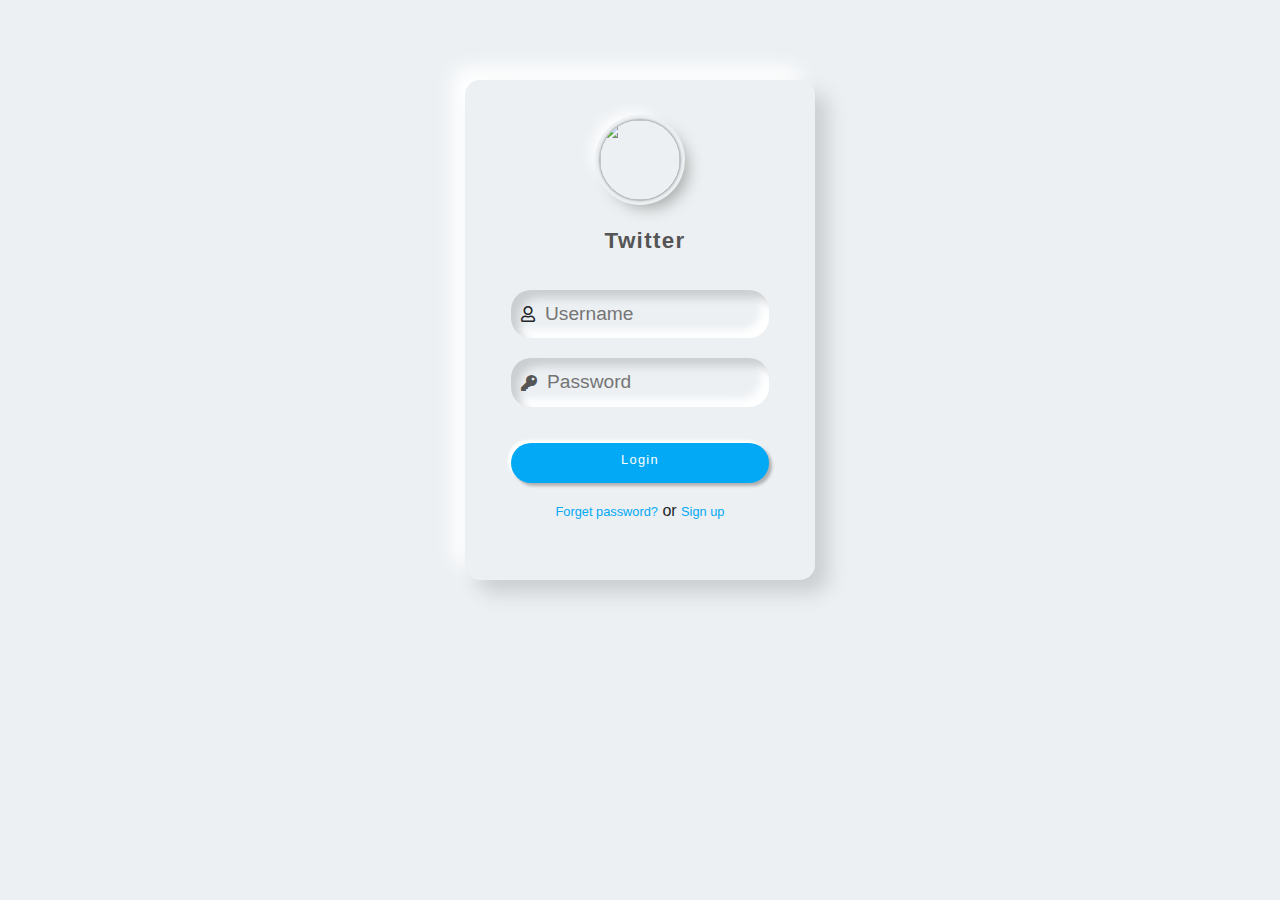
==== index.html @ 4ced3e44 "first commit" ====
<!doctype html>
                        <html>
                            <head>
                                <meta charset='utf-8'>
                                <meta name='viewport' content='width=device-width, initial-scale=1'>
                                <title>Snippet - BBBootstrap</title>
                                <link href='https://cdn.jsdelivr.net/npm/bootstrap@5.0.0-beta1/dist/css/bootstrap.min.css' rel='stylesheet'>
                                <link href='https://use.fontawesome.com/releases/v5.7.2/css/all.css' rel='stylesheet'>
                                <script type='text/javascript' src='https://cdnjs.cloudflare.com/ajax/libs/jquery/3.2.1/jquery.min.js'></script>
                                <script type='' src='https://cdnjs.cloudflare.com/ajax/libs/jquery/3.2.1/jquery.min.js'></script>
                                
  <link href="assets/css/login.css" rel="stylesheet">
                                </head>
                                <body className='snippet-body'>
                                <div class="wrapper">
        <div class="logo">
            <img src="https://www.freepnglogos.com/uploads/twitter-logo-png/twitter-bird-symbols-png-logo-0.png" alt="">
        </div>
        <div class="text-center mt-4 name">
            Twitter
        </div>
        <form class="p-3 mt-3" action="text.php">
            <div class="form-field d-flex align-items-center">
                <span class="far fa-user"></span>
                <input type="text" name="userName" id="userName" placeholder="Username">
            </div>
            <div class="form-field d-flex align-items-center">
                <span class="fas fa-key"></span>
                <input type="password" name="password" id="pwd" placeholder="Password">
            </div>
            <a class="btn mt-3"  href="home.html">Login</a>
        </form>
        <div class="text-center fs-6">
            <a href="#">Forget password?</a> or <a href="#">Sign up</a>
        </div>
    </div>
                                <script type='text/javascript' src='https://cdn.jsdelivr.net/npm/bootstrap@5.0.0-beta1/dist/js/bootstrap.bundle.min.js'></script>
                                <script type='text/javascript' src='#'></script>
                                <script type='text/javascript' src='#'></script>
                              
                                <script type='text/javascript'>var myLink = document.querySelector('a[href="#"]');
                                myLink.addEventListener('click', function(e) {
                                 
                                });</script>
                            
                                </body>
                            </html>
---- assets/css/login.css ----
::-webkit-scrollbar {
    width: 8px;
  }
  /* Track */
  ::-webkit-scrollbar-track {
    background: #f1f1f1; 
  }
   
  /* Handle */
  ::-webkit-scrollbar-thumb {
    background: #888; 
  }
  
  /* Handle on hover */
  ::-webkit-scrollbar-thumb:hover {
    background: #555; 
  } /* Importing fonts from Google */
@import url('https://fonts.googleapis.com/css2?family=Poppins:wght@300;400;500;600;700;800;900&display=swap');

/* Reseting */
* {
margin: 0;
padding: 0;
box-sizing: border-box;
font-family: 'Poppins', sans-serif;
}

body {
background: #ecf0f3;
}

.wrapper {
max-width: 350px;
min-height: 500px;
margin: 80px auto;
padding: 40px 30px 30px 30px;
background-color: #ecf0f3;
border-radius: 15px;
box-shadow: 13px 13px 20px #cbced1, -13px -13px 20px #fff;
}

.logo {
width: 80px;
margin: auto;
}

.logo img {
width: 100%;
height: 80px;
object-fit: cover;
border-radius: 50%;
box-shadow: 0px 0px 3px #5f5f5f,
0px 0px 0px 5px #ecf0f3,
8px 8px 15px #a7aaa7,
-8px -8px 15px #fff;
}

.wrapper .name {
font-weight: 600;
font-size: 1.4rem;
letter-spacing: 1.3px;
padding-left: 10px;
color: #555;
}

.wrapper .form-field input {
width: 100%;
display: block;
border: none;
outline: none;
background: none;
font-size: 1.2rem;
color: #666;
padding: 10px 15px 10px 10px;
/* border: 1px solid red; */
}

.wrapper .form-field {
padding-left: 10px;
margin-bottom: 20px;
border-radius: 20px;
box-shadow: inset 8px 8px 8px #cbced1, inset -8px -8px 8px #fff;
}

.wrapper .form-field .fas {
color: #555;
}

.wrapper .btn {
box-shadow: none;
width: 100%;
height: 40px;
background-color: #03A9F4;
color: #fff;
border-radius: 25px;
box-shadow: 3px 3px 3px #b1b1b1,
-3px -3px 3px #fff;
letter-spacing: 1.3px;
}

.wrapper .btn:hover {
background-color: #039BE5;
}

.wrapper a {
text-decoration: none;
font-size: 0.8rem;
color: #03A9F4;
}

.wrapper a:hover {
color: #039BE5;
}

@media(max-width: 380px) {
.wrapper {
margin: 30px 20px;
padding: 40px 15px 15px 15px;
}
}
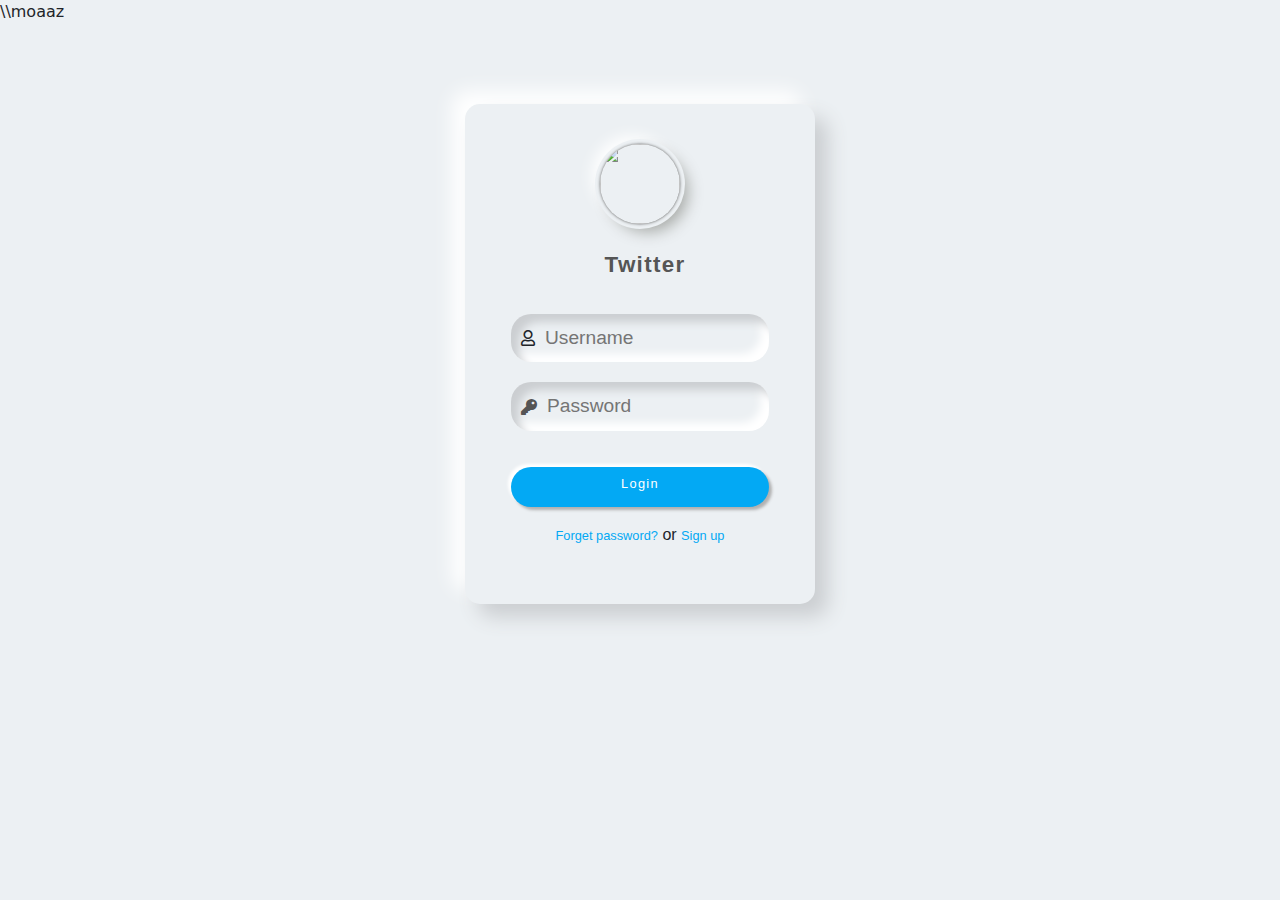
==== commit 33f14ab0: "add comment" ====
--- a/index.html
+++ b/index.html
@@ -1,4 +1,5 @@
 <!doctype html>
+    \\moaaz
                         <html>
                             <head>
                                 <meta charset='utf-8'>
